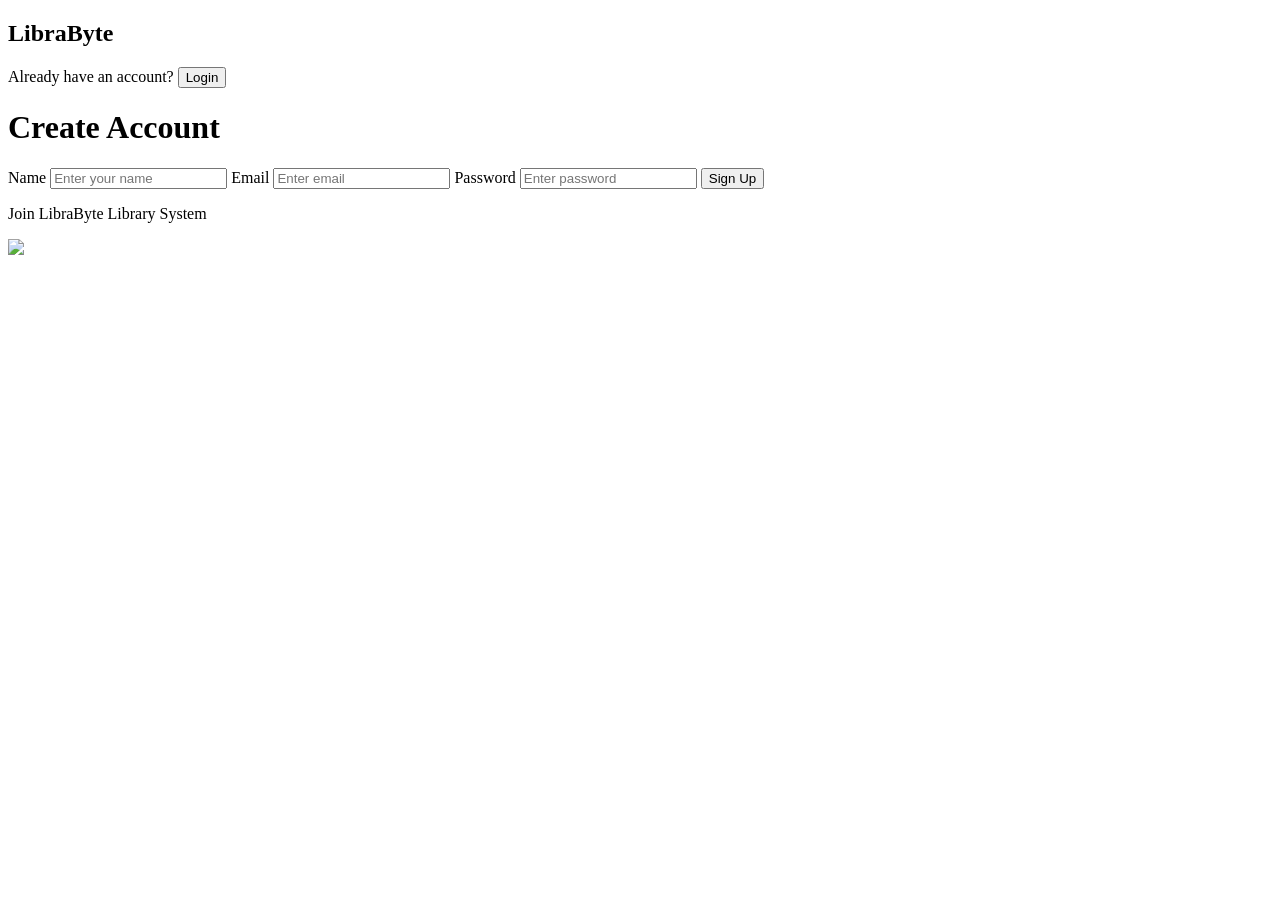
==== signup.html @ e99b8571 "Add files via upload" ====
<!DOCTYPE html>
<html>
<head>
  <title>Sign Up</title>
  <link rel="stylesheet" href="style.css">

  <link rel="stylesheet" href="https://cdnjs.cloudflare.com/ajax/libs/font-awesome/6.0.0/css/all.min.css">
</head>
<body>

<div class="container">

  <div class="header">
    <h2><span class="light">Libra</span>Byte</h2>

    <div>
      <span>Already have an account?</span>
      <button class="signup" onclick="goToLogin()">Login</button>
    </div>
  </div>

  <div class="main">

    <!-- LEFT -->
    <div class="left">
      <h1>Create Account</h1>

      <label>Name</label>
      <input id="name" type="text" placeholder="Enter your name">

      <label>Email</label>
      <input id="emailSignup" type="text" placeholder="Enter email">

      <label>Password</label>
      <input id="passwordSignup" type="password" placeholder="Enter password">

      <button class="login-btn" onclick="signup()">Sign Up</button>

      <p class="forgot">Join LibraByte Library System</p>
    </div>

    <!-- RIGHT -->
    <div class="right">
      <img src="images/books.png">
    </div>

  </div>

</div>

<script src="script.js"></script>
</body>
</html>
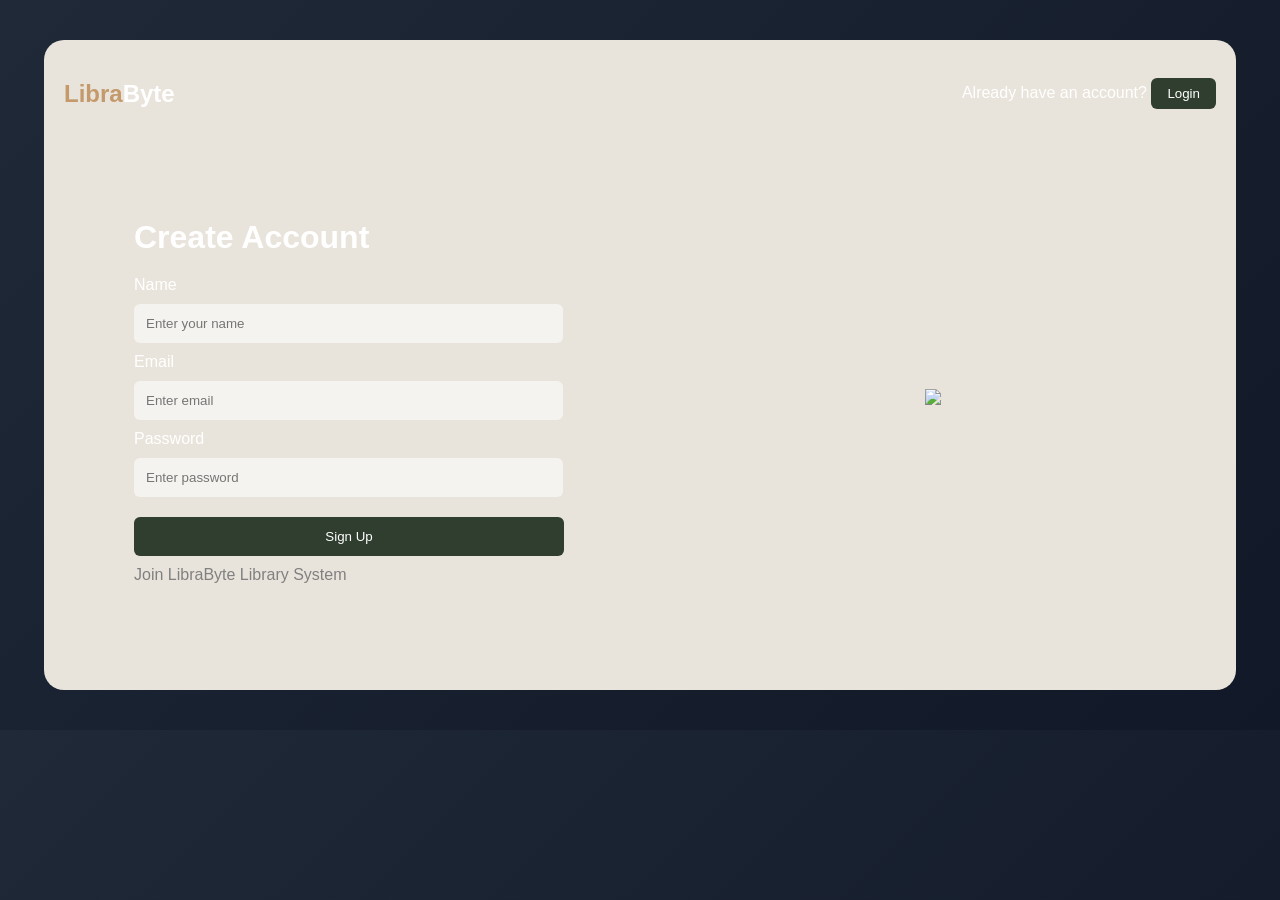
==== commit 6cfdbe8d: "Update signup.html" ====
--- a/signup.html
+++ b/signup.html
@@ -3,7 +3,6 @@
 <head>
   <title>Sign Up</title>
   <link rel="stylesheet" href="style.css">
-
   <link rel="stylesheet" href="https://cdnjs.cloudflare.com/ajax/libs/font-awesome/6.0.0/css/all.min.css">
 </head>
 <body>
@@ -50,4 +49,4 @@
 
 <script src="script.js"></script>
 </body>
-</html>+</html>
--- a/style.css
+++ b/style.css
@@ -0,0 +1,397 @@
+body {
+  margin: 0;
+  font-family: "Segoe UI", sans-serif;
+  background: linear-gradient(to right, #cfd4dc, #e2e6eb);
+}
+
+/* CONTAINER */
+.container {
+  width: 90%;
+  margin: 40px auto;
+  background: #e9e4db;
+  border-radius: 20px;
+  padding: 20px;
+}
+
+/* HEADER */
+.header {
+  display: flex;
+  justify-content: space-between;
+  align-items: center;
+}
+
+.light {
+  color: #c49a6c;
+}
+
+.header-right {
+  display: flex;
+  align-items: center;
+  gap: 10px;
+}
+
+.signup {
+  background: #2f3e2f;
+  color: white;
+  border: none;
+  padding: 8px 16px;
+  border-radius: 6px;
+}
+
+/* MAIN */
+.main {
+  display: flex;
+  align-items: center;
+}
+
+/* LEFT SIDE */
+.left {
+  flex: 1;
+  padding: 40px;
+  display: flex;
+  flex-direction: column; /* IMPORTANT FIX */
+}
+
+.left h1 {
+  margin-bottom: 20px;
+}
+
+/* INPUTS */
+.left input {
+  width: 80%;
+  padding: 12px;
+  margin: 10px 0;
+  border-radius: 6px;
+  border: none;
+  background: #f5f3ef;
+  display: block;
+}
+
+/* BUTTON */
+.login-btn {
+  width: 85%;
+  padding: 12px;
+  background: #2f3e2f;
+  color: white;
+  border: none;
+  border-radius: 6px;
+  margin-top: 10px;
+}
+
+/* TEXT */
+.forgot {
+  margin-top: 10px;
+  color: gray;
+}
+
+/* SOCIAL */
+.social-text {
+  margin-top: 20px;
+}
+
+.icons {
+  margin-top: 10px;
+  display: flex;
+  gap: 15px;
+  font-size: 18px;
+}
+
+/* RIGHT IMAGE */
+.right {
+  flex: 1;
+  text-align: center;
+}
+
+.right img {
+  width: 70%;
+}
+/* BACKGROUND */
+body {
+  margin: 0;
+  font-family: "Segoe UI", sans-serif;
+  background: linear-gradient(135deg, #1f2937, #111827);
+  color: white;
+}
+
+/* Old (remove or overwrite) */
+.dashboard {
+  /* old: display: flex; */
+}
+
+/* New */
+.dashboard {
+  display: grid;
+  grid-template-columns: 220px 2fr 3fr;
+  grid-template-rows: auto 1fr;
+  gap: 20px;
+  height: 100vh;
+}
+.sidebar {
+  grid-column: 1;
+  grid-row: 1 / span 2;
+  width: 220px; /* can keep or rely on grid fixed col */
+}
+.middle {
+  grid-column: 2;
+  grid-row: 1;
+  padding: 0 20px; /* optional horizontal padding */
+}
+.right-panel {
+  grid-column: 3;
+  grid-row: 1;
+  display: flex;
+  flex-direction: column;
+  gap: 20px;
+}
+.bottom-row {
+  grid-column: 2 / 4;
+  grid-row: 2;
+  display: flex;
+  gap: 20px;
+}
+.activity, .progress-box {
+  flex: 1;
+  background: #1f2937;
+  padding: 20px;
+  border-radius: 12px;
+}
+
+/* SIDEBAR */
+.sidebar {
+  width: 230px;
+  background: rgba(255,255,255,0.05);
+  backdrop-filter: blur(10px);
+  padding: 20px;
+}
+
+.sidebar h2 {
+  margin-bottom: 30px;
+}
+
+.sidebar ul {
+  list-style: none;
+  padding: 0;
+}
+
+.sidebar li {
+  margin: 15px 0;
+  cursor: pointer;
+  color: #9ca3af;
+  display: flex;
+  gap: 10px;
+  align-items: center;
+}
+
+.sidebar li:hover,
+.sidebar .active {
+  color: white;
+}
+
+/* MAIN */
+.main {
+  flex: 1;
+  padding: 30px;
+}
+
+/* HERO */
+.hero {
+  display: flex;
+  justify-content: space-between;
+  align-items: center;
+  background: rgba(255,255,255,0.05);
+  backdrop-filter: blur(15px);
+  padding: 30px;
+  border-radius: 15px;
+}
+
+.hero h1 {
+  font-size: 32px;
+}
+
+.hero p {
+  color: #9ca3af;
+}
+
+.hero img {
+  width: 180px;
+}
+
+/* CARDS */
+.cards {
+  display: flex;
+  gap: 20px;
+  margin-top: 30px;
+}
+
+.card {
+  flex: 1;
+  padding: 25px;
+  border-radius: 15px;
+  text-align: center;
+  transition: 0.3s;
+}
+
+.card i {
+  font-size: 30px;
+  margin-bottom: 10px;
+}
+
+.card h2 {
+  font-size: 28px;
+  margin: 0;
+}
+
+.card p {
+  color: #e5e7eb;
+}
+<div class="book-section">
+
+  <h2>Add New Book</h2>
+
+  <input id="bookName" placeholder="Book Name">
+  <input id="authorName" placeholder="Author Name">
+
+  <button onclick="addBook()">Add Book</button>
+
+  <h2>Book List</h2>
+
+  <ul id="bookList"></ul>
+
+</div>
+
+/* GRADIENT CARDS */
+.gradient1 {
+  background: linear-gradient(135deg, #6366f1, #4f46e5);
+}
+
+.gradient2 {
+  background: linear-gradient(135deg, #10b981, #059669);
+}
+
+.gradient3 {
+  background: linear-gradient(135deg, #f59e0b, #d97706);
+}
+
+/* HOVER EFFECT */
+.card:hover {
+  transform: translateY(-10px);
+}
+.book-section {
+  margin-top: 40px;
+  background: rgba(255,255,255,0.05);
+  padding: 20px;
+  border-radius: 15px;
+}
+
+.book-section input {
+  padding: 10px;
+  margin: 10px;
+  border-radius: 6px;
+  border: none;
+}
+
+.book-section button {
+  padding: 10px 20px;
+  background: #6366f1;
+  border: none;
+  color: white;
+  border-radius: 6px;
+  cursor: pointer;
+}
+
+#bookList {
+  margin-top: 20px;
+}
+
+#bookList li {
+  margin: 10px 0;
+  background: rgba(255,255,255,0.1);
+  padding: 10px;
+  border-radius: 6px;
+}
+.topbar-advanced {
+  display: flex;
+  justify-content: space-between;
+  margin-bottom: 20px;
+}
+
+.topbar-advanced input {
+  padding: 10px;
+  width: 250px;
+  border-radius: 6px;
+  border: none;
+}
+
+#time {
+  font-size: 16px;
+  color: #9ca3af;
+}
+/* TOP BAR */
+.topbar-advanced {
+  display: flex;
+  justify-content: space-between;
+  margin-bottom: 20px;
+}
+
+.topbar-advanced input {
+  padding: 10px;
+  width: 250px;
+  border-radius: 6px;
+  border: none;
+}
+
+/* HERO */
+.hero {
+  display: flex;
+  justify-content: space-between;
+  background: #1f2937;
+  padding: 30px;
+  border-radius: 12px;
+  margin-bottom: 30px;
+}
+
+.hero img {
+  width: 150px;
+}
+
+/* CARDS */
+.cards {
+  display: flex;
+  gap: 20px;
+  margin-bottom: 30px;
+}
+
+.card {
+  flex: 1;
+  padding: 25px;
+  border-radius: 12px;
+  text-align: center;
+}
+
+/* SIDE BY SIDE FIX */
+.flex-row {
+  display: flex;
+  gap: 20px;
+}
+
+.activity, .progress-box {
+  flex: 1;
+  background: #1f2937;
+  padding: 20px;
+  border-radius: 12px;
+}
+
+/* PROGRESS */
+.progress-bar {
+  width: 100%;
+  height: 20px;
+  background: #374151;
+  border-radius: 10px;
+}
+
+.progress {
+  height: 100%;
+  width: 60%;
+  background: #10b981;
+  border-radius: 10px;
+}
